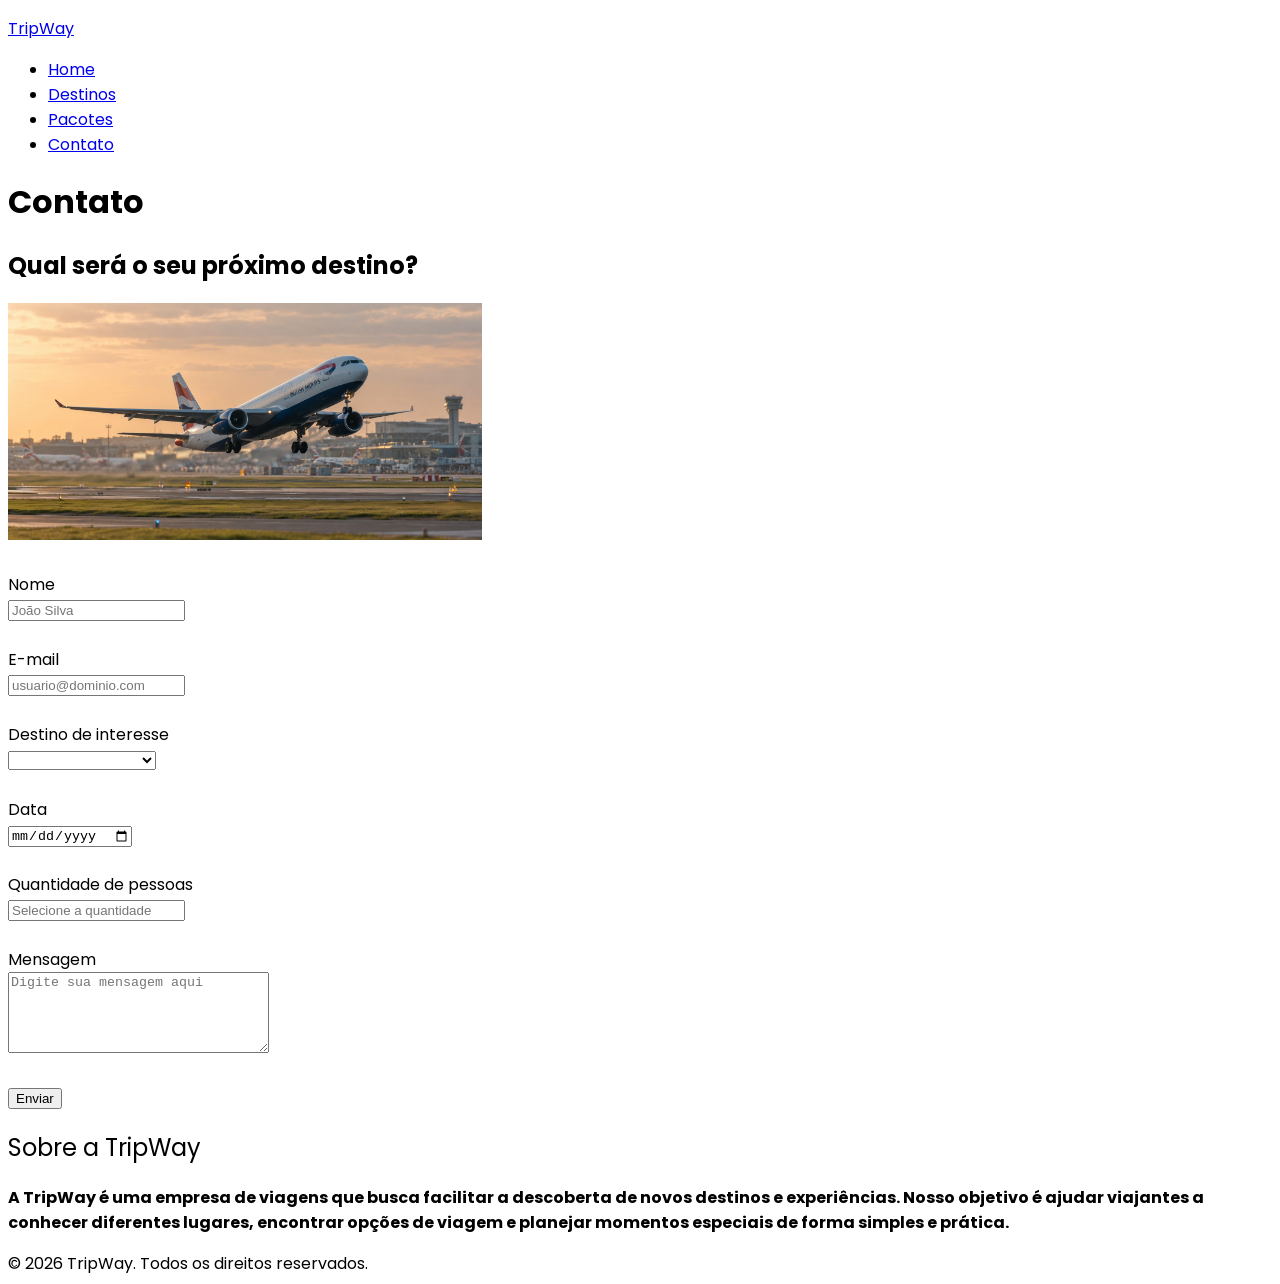
==== pages/contato.html @ 9076d9db "renomeando imagens e edição de pages" ====
<!doctype html>
<html lang="pt-BR">
  <head>
    <meta charset="UTF-8" />
    <meta name="viewport" content="width=device-width, initial-scale=1.0" />

    <link rel="preconnect" href="https://fonts.googleapis.com" />
    <link rel="preconnect" href="https://fonts.gstatic.com" crossorigin />
    <link
      href="https://fonts.googleapis.com/css2?family=Poppins:ital,wght@0,100;0,200;0,300;0,400;0,500;0,600;0,700;0,800;0,900;1,100;1,200;1,300;1,400;1,500;1,600;1,700;1,800;1,900&display=swap"
      rel="stylesheet"
    />

    <title>Contato</title>
  </head>

  <body style="font-family: Poppins">
    <header>
      <nav>
        <a href="../index.html">
          <p>TripWay</p>
        </a>

        <ul>
          <li><a href="../index.html">Home</a></li>
          <li><a href="./destinos.html">Destinos</a></li>
          <li><a href="./pacotes.html">Pacotes</a></li>
          <li><a href="./contato.html">Contato</a></li>
        </ul>
      </nav>
    </header>

    <main>
      <h1>Contato</h1>

      <section>
        <h2>Qual será o seu próximo destino?</h2>

        <img
          src="../images/aviao.jpg"
          alt="Avião decolando de um aeroporto"
          width="474"
          height="237"
        />

        <br /><br />

        <form action="#">
          <label for="nome">Nome</label><br />
          <input
            type="text"
            id="nome"
            name="nome"
            placeholder="João Silva"
          />

          <br /><br />

          <label for="email">E-mail</label><br />
          <input
            type="email"
            id="email"
            name="email"
            placeholder="usuario@dominio.com"
          />

          <br /><br />

          <label for="destino">Destino de interesse</label><br />
          <select id="destino" name="destino">
            <option value=""></option>
            <option value="forte">Praia do Forte</option>
            <option value="chapada">Chapada Diamantina</option>
            <option value="salvador">Salvador</option>
          </select>

          <br /><br />

          <label for="data">Data</label><br />
          <input type="date" id="data" name="data" />

          <br /><br />

          <label for="quantidade">Quantidade de pessoas</label><br />
          <input
            type="number"
            id="quantidade"
            name="quantidade"
            min="1"
            placeholder="Selecione a quantidade"
          />

          <br /><br />

          <label for="mensagem">Mensagem</label><br />
          <textarea
            id="mensagem"
            name="mensagem"
            rows="5"
            cols="30"
            placeholder="Digite sua mensagem aqui"
          ></textarea>

          <br /><br />

          <button type="submit">Enviar</button>
        </form>
      </section>

      <section id="sobre-a-tripway">
        <h2 style="font-weight: normal">Sobre a TripWay</h2>

        <p style="font-weight: bold">
          A TripWay é uma empresa de viagens que busca facilitar a descoberta de
          novos destinos e experiências. Nosso objetivo é ajudar viajantes a
          conhecer diferentes lugares, encontrar opções de viagem e planejar
          momentos especiais de forma simples e prática.
        </p>
      </section>
    </main>

    <footer>©️ 2026 TripWay. Todos os direitos reservados.</footer>
  </body>
</html>
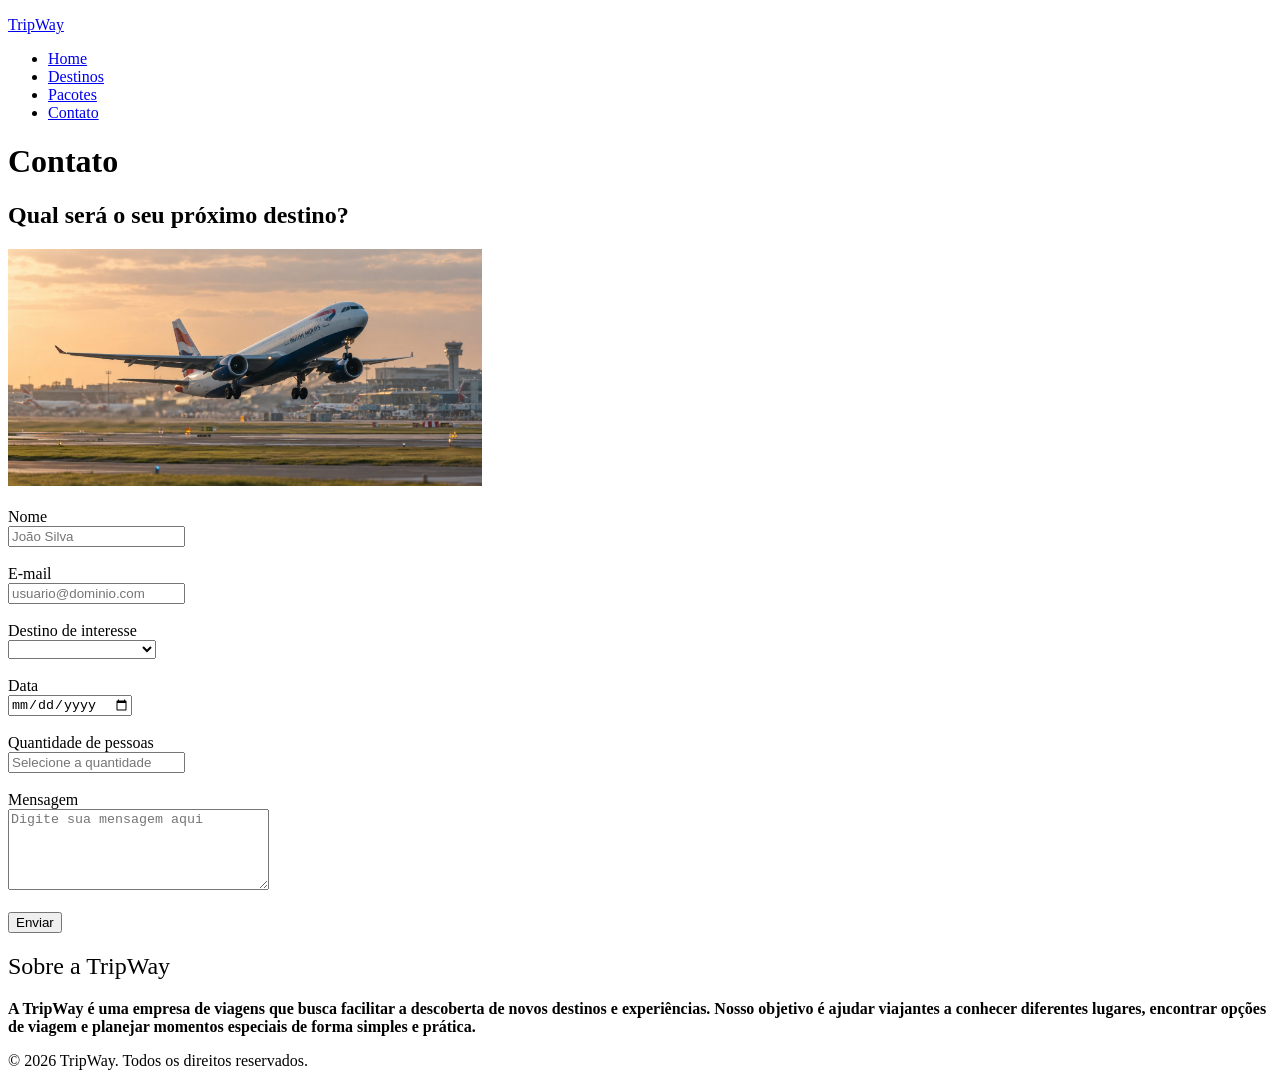
==== commit 2556e14f: "contato: liga CSS externo e remove estilos inline" ====
--- a/pages/contato.html
+++ b/pages/contato.html
@@ -3,18 +3,17 @@
   <head>
     <meta charset="UTF-8" />
     <meta name="viewport" content="width=device-width, initial-scale=1.0" />
-
     <link rel="preconnect" href="https://fonts.googleapis.com" />
     <link rel="preconnect" href="https://fonts.gstatic.com" crossorigin />
     <link
-      href="https://fonts.googleapis.com/css2?family=Poppins:ital,wght@0,100;0,200;0,300;0,400;0,500;0,600;0,700;0,800;0,900;1,100;1,200;1,300;1,400;1,500;1,600;1,700;1,800;1,900&display=swap"
+      href="https://fonts.googleapis.com/css2?family=Poppins:wght@400;500;600;700&display=swap"
       rel="stylesheet"
     />
-
-    <title>Contato</title>
+    <link rel="stylesheet" href="../css/style.css" />
+    <title>Contato | TripWay</title>
   </head>
 
-  <body style="font-family: Poppins">
+  <body>
     <header>
       <nav>
         <a href="../index.html">
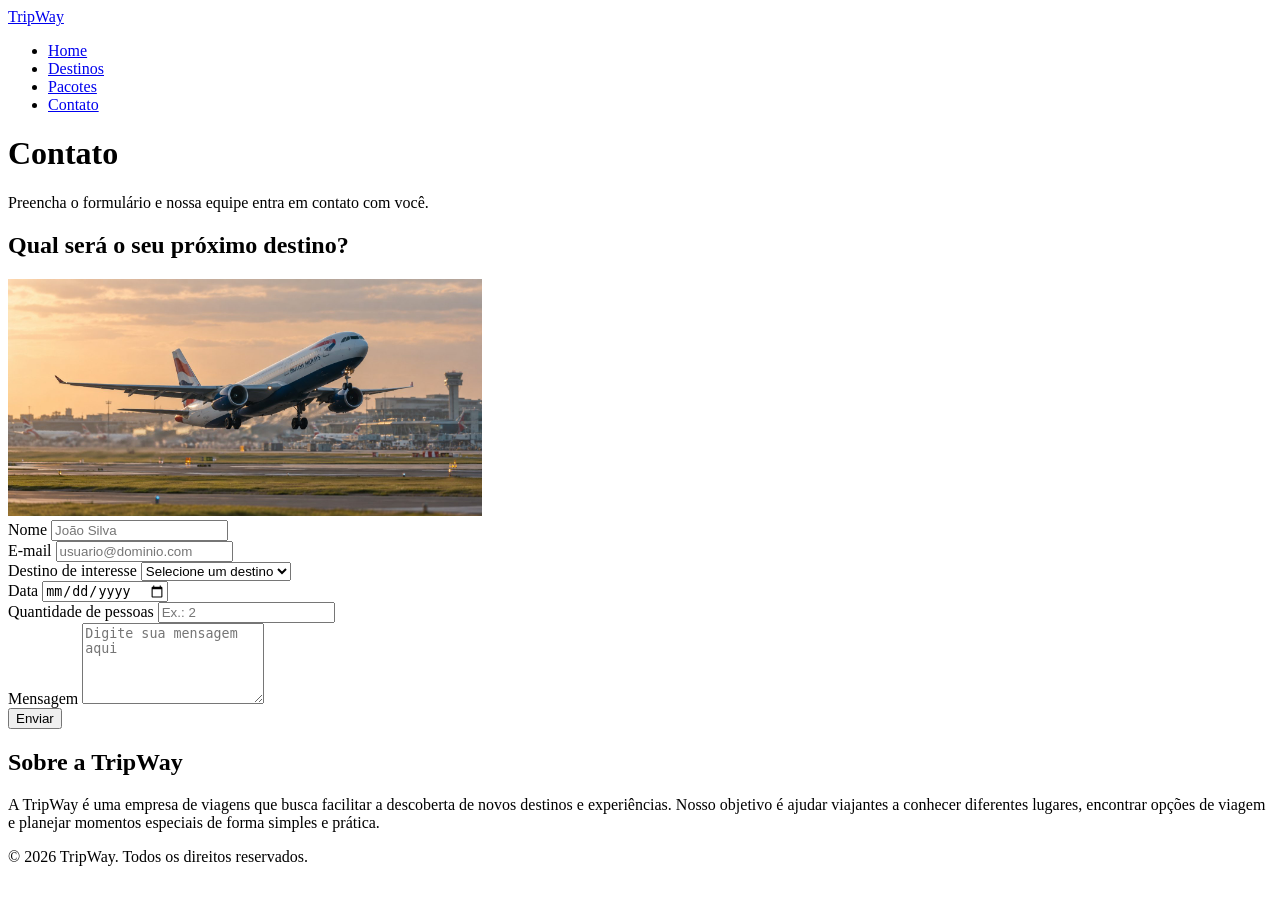
==== commit cd029f2c: "contato: reorganiza formulário em grupos e remove br" ====
--- a/pages/contato.html
+++ b/pages/contato.html
@@ -14,102 +14,104 @@
   </head>
 
   <body>
-    <header>
+    <header class="site-header">
       <nav>
-        <a href="../index.html">
-          <p>TripWay</p>
-        </a>
+        <a href="../index.html" class="logo">Trip<span>Way</span></a>
 
-        <ul>
-          <li><a href="../index.html">Home</a></li>
-          <li><a href="./destinos.html">Destinos</a></li>
-          <li><a href="./pacotes.html">Pacotes</a></li>
-          <li><a href="./contato.html">Contato</a></li>
+        <ul class="nav-links">
+          <li><a href="../index.html" class="nav-link">Home</a></li>
+          <li><a href="./destinos.html" class="nav-link">Destinos</a></li>
+          <li><a href="./pacotes.html" class="nav-link">Pacotes</a></li>
+          <li><a href="./contato.html" class="nav-link active">Contato</a></li>
         </ul>
       </nav>
     </header>
 
     <main>
-      <h1>Contato</h1>
+      <h1 class="titulo-pagina">Contato</h1>
+      <p class="subtitulo">
+        Preencha o formulário e nossa equipe entra em contato com você.
+      </p>
 
-      <section>
-        <h2>Qual será o seu próximo destino?</h2>
+      <section class="contato-container">
+        <div class="contato-img">
+          <h2>Qual será o seu próximo destino?</h2>
+          <img
+            src="../images/aviao.jpg"
+            alt="Avião decolando de um aeroporto"
+            width="474"
+            height="237"
+          />
+        </div>
 
-        <img
-          src="../images/aviao.jpg"
-          alt="Avião decolando de um aeroporto"
-          width="474"
-          height="237"
-        />
+        <form action="#" class="formulario">
+          <div class="form-grupo">
+            <label for="nome">Nome</label>
+            <input
+              type="text"
+              id="nome"
+              name="nome"
+              placeholder="João Silva"
+              required
+            />
+          </div>
 
-        <br /><br />
+          <div class="form-grupo">
+            <label for="email">E-mail</label>
+            <input
+              type="email"
+              id="email"
+              name="email"
+              placeholder="usuario@dominio.com"
+              required
+            />
+          </div>
 
-        <form action="#">
-          <label for="nome">Nome</label><br />
-          <input
-            type="text"
-            id="nome"
-            name="nome"
-            placeholder="João Silva"
-          />
+          <div class="form-grupo">
+            <label for="destino">Destino de interesse</label>
+            <select id="destino" name="destino" required>
+              <option value="">Selecione um destino</option>
+              <option value="forte">Praia do Forte</option>
+              <option value="chapada">Chapada Diamantina</option>
+              <option value="salvador">Salvador</option>
+            </select>
+          </div>
 
-          <br /><br />
+          <div class="form-linha">
+            <div class="form-grupo">
+              <label for="data">Data</label>
+              <input type="date" id="data" name="data" />
+            </div>
 
-          <label for="email">E-mail</label><br />
-          <input
-            type="email"
-            id="email"
-            name="email"
-            placeholder="usuario@dominio.com"
-          />
+            <div class="form-grupo">
+              <label for="quantidade">Quantidade de pessoas</label>
+              <input
+                type="number"
+                id="quantidade"
+                name="quantidade"
+                min="1"
+                placeholder="Ex.: 2"
+              />
+            </div>
+          </div>
 
-          <br /><br />
+          <div class="form-grupo">
+            <label for="mensagem">Mensagem</label>
+            <textarea
+              id="mensagem"
+              name="mensagem"
+              rows="5"
+              placeholder="Digite sua mensagem aqui"
+            ></textarea>
+          </div>
 
-          <label for="destino">Destino de interesse</label><br />
-          <select id="destino" name="destino">
-            <option value=""></option>
-            <option value="forte">Praia do Forte</option>
-            <option value="chapada">Chapada Diamantina</option>
-            <option value="salvador">Salvador</option>
-          </select>
-
-          <br /><br />
-
-          <label for="data">Data</label><br />
-          <input type="date" id="data" name="data" />
-
-          <br /><br />
-
-          <label for="quantidade">Quantidade de pessoas</label><br />
-          <input
-            type="number"
-            id="quantidade"
-            name="quantidade"
-            min="1"
-            placeholder="Selecione a quantidade"
-          />
-
-          <br /><br />
-
-          <label for="mensagem">Mensagem</label><br />
-          <textarea
-            id="mensagem"
-            name="mensagem"
-            rows="5"
-            cols="30"
-            placeholder="Digite sua mensagem aqui"
-          ></textarea>
-
-          <br /><br />
-
-          <button type="submit">Enviar</button>
+          <button type="submit" class="btn">Enviar</button>
         </form>
       </section>
 
       <section id="sobre-a-tripway">
-        <h2 style="font-weight: normal">Sobre a TripWay</h2>
-
-        <p style="font-weight: bold">
+        <h2>Sobre a TripWay</h2>
+        <p>
           A TripWay é uma empresa de viagens que busca facilitar a descoberta de
           novos destinos e experiências. Nosso objetivo é ajudar viajantes a
           conhecer diferentes lugares, encontrar opções de viagem e planejar
@@ -118,6 +120,6 @@
       </section>
     </main>
 
-    <footer>©️ 2026 TripWay. Todos os direitos reservados.</footer>
+    <footer>© 2026 TripWay. Todos os direitos reservados.</footer>
   </body>
-</html>+</html>
